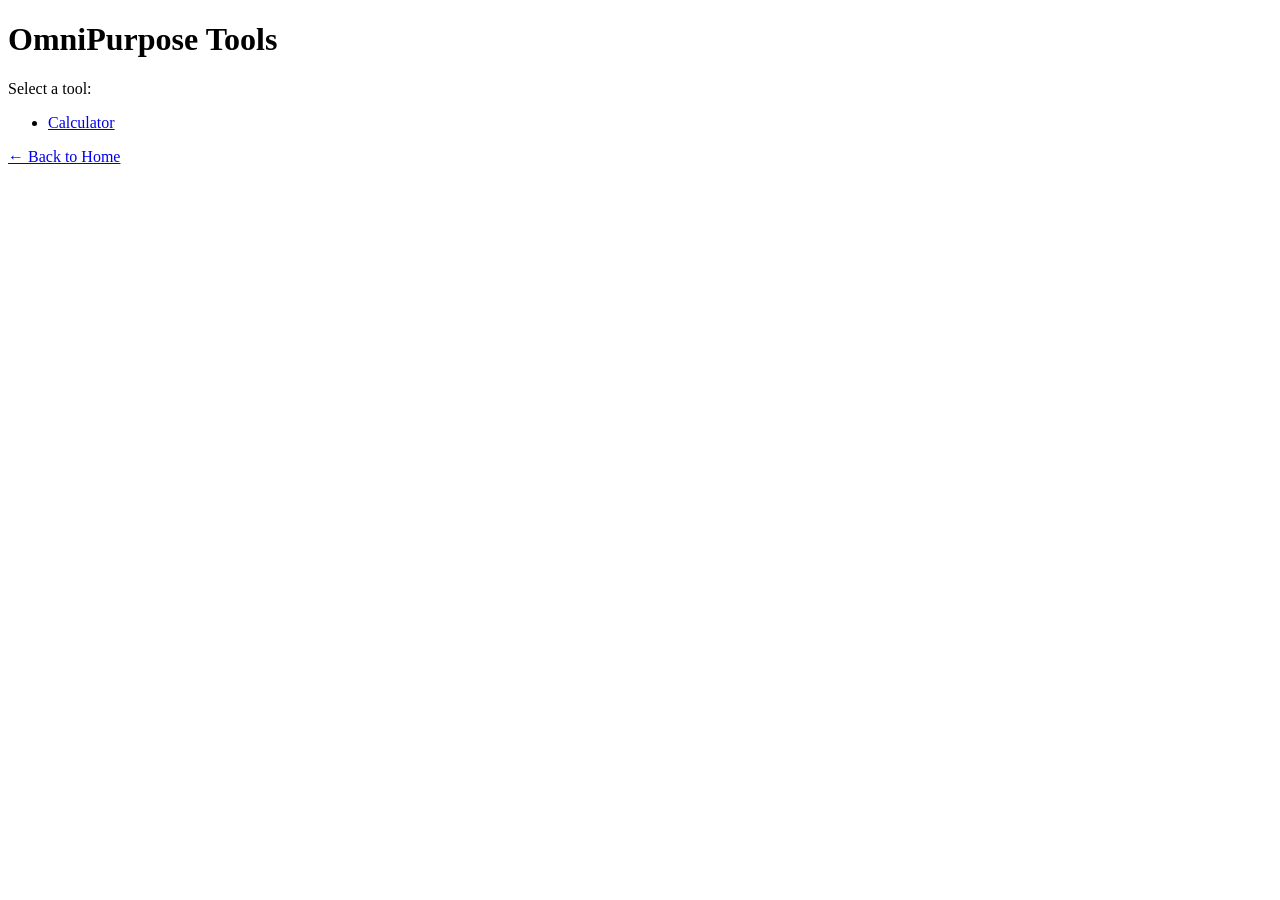
==== tools/index.html @ bcb344c3 "Create index.html" ====
<!DOCTYPE html>
<html>
<head>
  <title>Tools — OmniPurpose</title>
</head>
<body>

<h1>OmniPurpose Tools</h1>

<p>Select a tool:</p>

<ul>
  <li><a href="calculator.html">Calculator</a></li>
</ul>

<a href="/">← Back to Home</a>

</body>
</html>
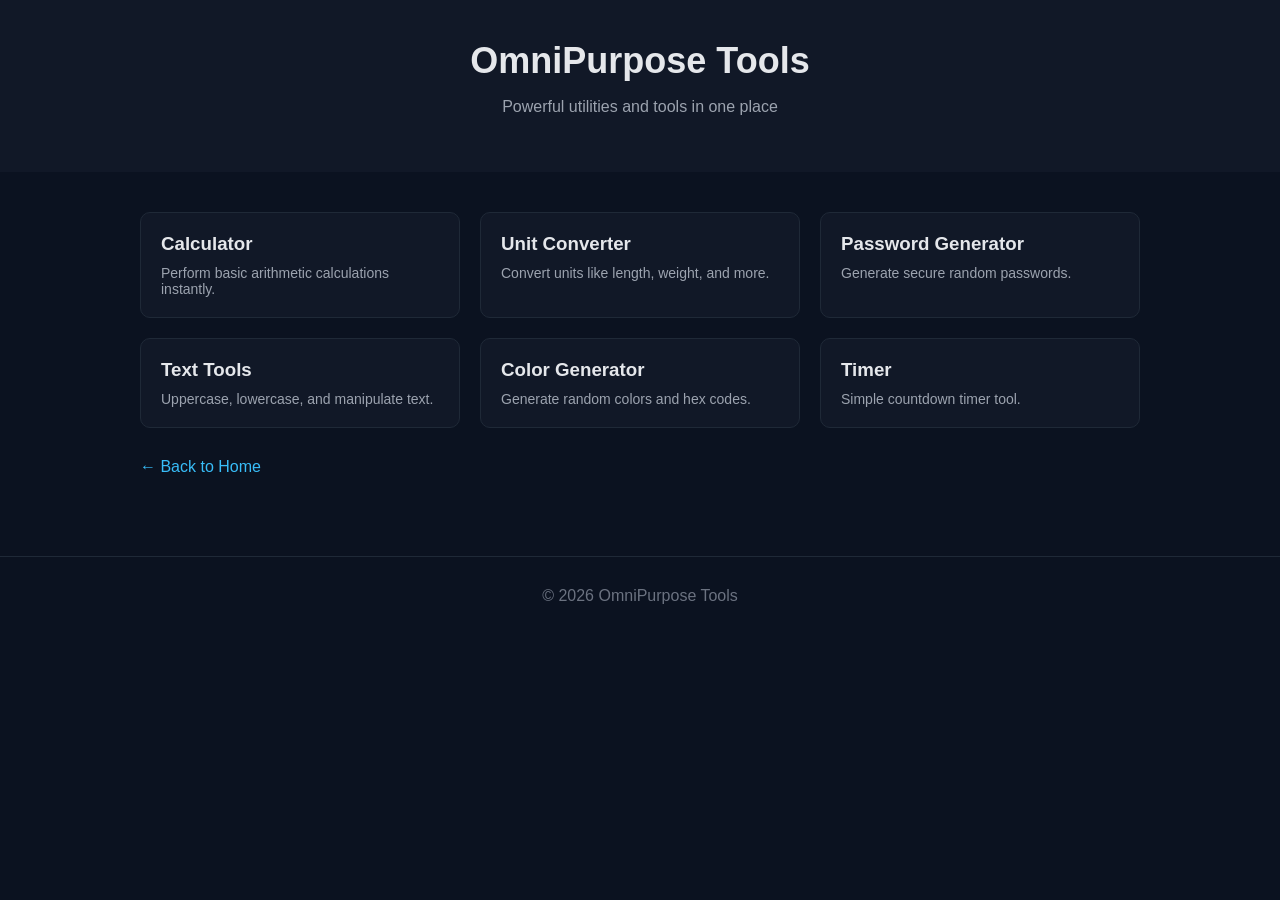
==== commit 7ae1a3c6: "Update index.html" ====
--- a/tools/index.html
+++ b/tools/index.html
@@ -1,19 +1,137 @@
 <!DOCTYPE html>
-<html>
+<html lang="en">
 <head>
-  <title>Tools — OmniPurpose</title>
+<meta charset="UTF-8">
+<meta name="viewport" content="width=device-width, initial-scale=1.0">
+<title>Tools — OmniPurpose</title>
+
+<style>
+body {
+  margin: 0;
+  background: #0b1220;
+  font-family: -apple-system, BlinkMacSystemFont, "Segoe UI", Roboto, Arial;
+  color: #e5e7eb;
+}
+
+header {
+  padding: 40px;
+  text-align: center;
+  background: #111827;
+}
+
+header h1 {
+  margin: 0;
+  font-size: 36px;
+}
+
+header p {
+  color: #9ca3af;
+}
+
+.container {
+  max-width: 1000px;
+  margin: auto;
+  padding: 40px 20px;
+}
+
+.tools-grid {
+  display: grid;
+  grid-template-columns: repeat(auto-fit, minmax(250px, 1fr));
+  gap: 20px;
+}
+
+.tool {
+  background: #111827;
+  padding: 20px;
+  border-radius: 10px;
+  text-decoration: none;
+  color: #e5e7eb;
+  transition: 0.2s;
+  border: 1px solid #1f2937;
+}
+
+.tool:hover {
+  background: #1f2937;
+  transform: translateY(-3px);
+}
+
+.tool h3 {
+  margin: 0 0 10px 0;
+}
+
+.tool p {
+  margin: 0;
+  color: #9ca3af;
+  font-size: 14px;
+}
+
+.back {
+  display: inline-block;
+  margin-top: 30px;
+  color: #38bdf8;
+  text-decoration: none;
+}
+
+footer {
+  text-align: center;
+  padding: 30px;
+  color: #6b7280;
+  border-top: 1px solid #1f2937;
+  margin-top: 40px;
+}
+</style>
+
 </head>
 <body>
 
+<header>
 <h1>OmniPurpose Tools</h1>
+<p>Powerful utilities and tools in one place</p>
+</header>
 
-<p>Select a tool:</p>
+<div class="container">
 
-<ul>
-  <li><a href="calculator.html">Calculator</a></li>
-</ul>
+<div class="tools-grid">
 
-<a href="/">← Back to Home</a>
+<a class="tool" href="calculator.html">
+<h3>Calculator</h3>
+<p>Perform basic arithmetic calculations instantly.</p>
+</a>
+
+<a class="tool" href="converter.html">
+<h3>Unit Converter</h3>
+<p>Convert units like length, weight, and more.</p>
+</a>
+
+<a class="tool" href="password.html">
+<h3>Password Generator</h3>
+<p>Generate secure random passwords.</p>
+</a>
+
+<a class="tool" href="text.html">
+<h3>Text Tools</h3>
+<p>Uppercase, lowercase, and manipulate text.</p>
+</a>
+
+<a class="tool" href="color.html">
+<h3>Color Generator</h3>
+<p>Generate random colors and hex codes.</p>
+</a>
+
+<a class="tool" href="timer.html">
+<h3>Timer</h3>
+<p>Simple countdown timer tool.</p>
+</a>
+
+</div>
+
+<a class="back" href="/">← Back to Home</a>
+
+</div>
+
+<footer>
+© 2026 OmniPurpose Tools
+</footer>
 
 </body>
 </html>
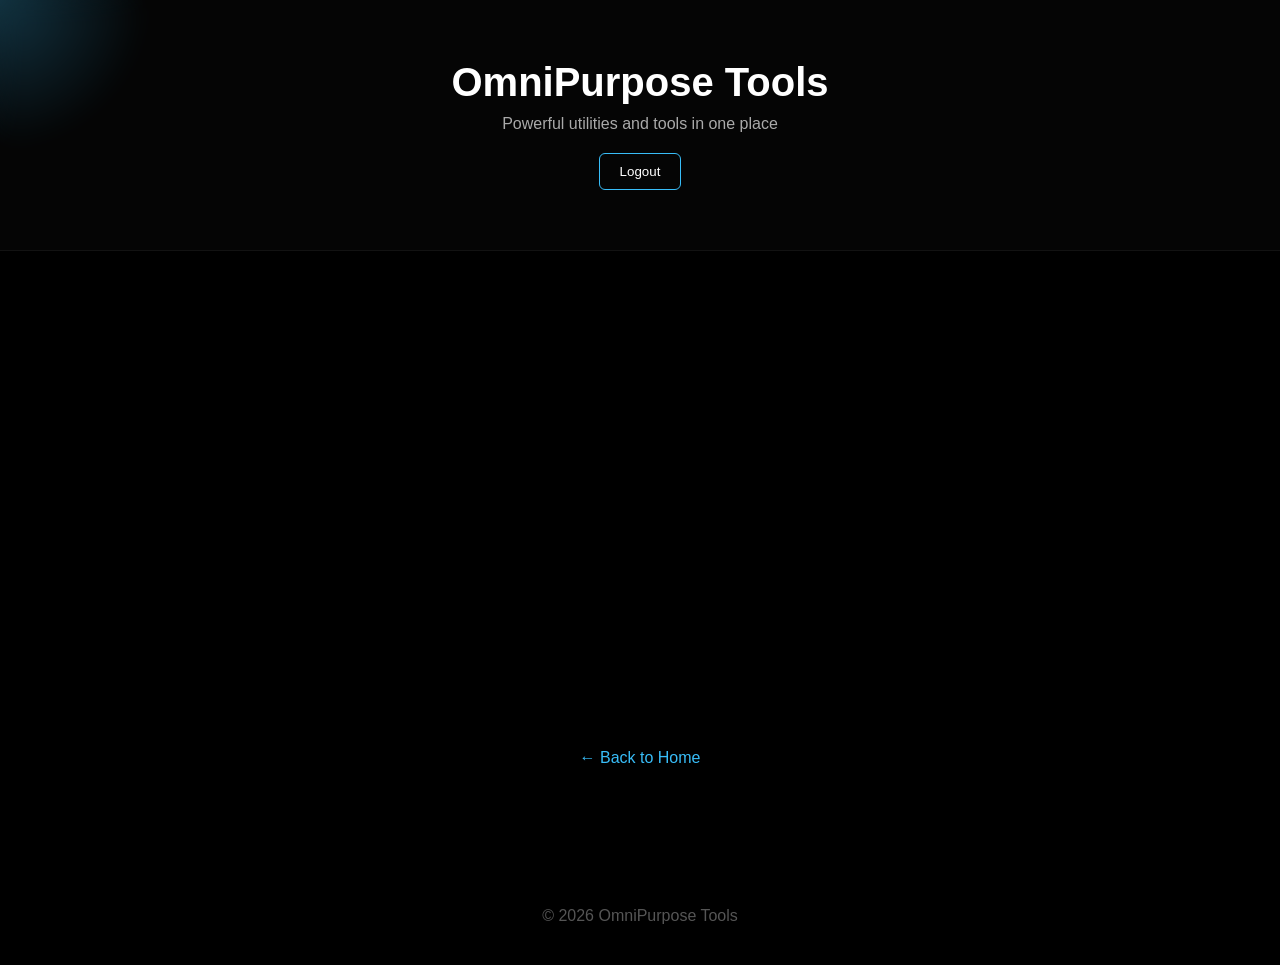
==== commit 8f46c981: "Update index.html" ====
--- a/tools/index.html
+++ b/tools/index.html
@@ -1,92 +1,178 @@
 <!DOCTYPE html>
 <html lang="en">
 <head>
+
 <meta charset="UTF-8">
 <meta name="viewport" content="width=device-width, initial-scale=1.0">
 <title>Tools — OmniPurpose</title>
 
+<meta http-equiv="Cache-Control" content="no-store" />
+<meta http-equiv="Pragma" content="no-cache" />
+<meta http-equiv="Expires" content="0" />
+
 <style>
-body {
-  margin: 0;
-  background: #0b1220;
-  font-family: -apple-system, BlinkMacSystemFont, "Segoe UI", Roboto, Arial;
-  color: #e5e7eb;
-}
-
-header {
-  padding: 40px;
-  text-align: center;
-  background: #111827;
-}
-
-header h1 {
-  margin: 0;
-  font-size: 36px;
-}
-
-header p {
-  color: #9ca3af;
-}
-
-.container {
-  max-width: 1000px;
-  margin: auto;
-  padding: 40px 20px;
-}
-
-.tools-grid {
-  display: grid;
-  grid-template-columns: repeat(auto-fit, minmax(250px, 1fr));
-  gap: 20px;
-}
-
-.tool {
-  background: #111827;
-  padding: 20px;
-  border-radius: 10px;
-  text-decoration: none;
-  color: #e5e7eb;
-  transition: 0.2s;
-  border: 1px solid #1f2937;
-}
-
-.tool:hover {
-  background: #1f2937;
-  transform: translateY(-3px);
-}
-
-.tool h3 {
-  margin: 0 0 10px 0;
-}
-
-.tool p {
-  margin: 0;
-  color: #9ca3af;
-  font-size: 14px;
-}
-
-.back {
-  display: inline-block;
-  margin-top: 30px;
-  color: #38bdf8;
-  text-decoration: none;
-}
-
-footer {
-  text-align: center;
-  padding: 30px;
-  color: #6b7280;
-  border-top: 1px solid #1f2937;
-  margin-top: 40px;
-}
+
+*{
+margin:0;
+padding:0;
+box-sizing:border-box;
+font-family:Inter,Segoe UI,Arial;
+}
+
+body{
+background:#000;
+color:white;
+overflow-x:hidden;
+}
+
+/* PARTICLE CANVAS */
+#particles{
+position:fixed;
+top:0;
+left:0;
+width:100%;
+height:100%;
+z-index:-2;
+}
+
+/* CURSOR GLOW */
+.cursor-glow{
+position:fixed;
+width:300px;
+height:300px;
+border-radius:50%;
+pointer-events:none;
+background:radial-gradient(circle,rgba(56,189,248,0.25) 0%,transparent 70%);
+transform:translate(-50%,-50%);
+z-index:-1;
+}
+
+/* HEADER */
+header{
+padding:60px 8%;
+text-align:center;
+background:rgba(255,255,255,0.02);
+backdrop-filter:blur(12px);
+border-bottom:1px solid rgba(255,255,255,0.05);
+}
+
+header h1{
+font-size:40px;
+margin-bottom:10px;
+}
+
+header p{
+color:#aaa;
+}
+
+.logout{
+margin-top:20px;
+padding:10px 20px;
+border:1px solid #38bdf8;
+background:transparent;
+color:white;
+cursor:pointer;
+border-radius:6px;
+transition:.3s;
+}
+
+.logout:hover{
+background:#38bdf8;
+color:black;
+}
+
+/* GRID */
+.container{
+max-width:1200px;
+margin:auto;
+padding:100px 8%;
+}
+
+.tools-grid{
+display:grid;
+grid-template-columns:repeat(auto-fit,minmax(280px,1fr));
+gap:40px;
+}
+
+.tool{
+background:rgba(255,255,255,0.05);
+padding:40px;
+border-radius:18px;
+text-decoration:none;
+color:white;
+position:relative;
+overflow:hidden;
+transition:.4s;
+opacity:0;
+transform:translateY(60px);
+}
+
+/* NEON BORDER */
+.tool::before{
+content:"";
+position:absolute;
+top:-2px;
+left:-2px;
+right:-2px;
+bottom:-2px;
+background:linear-gradient(45deg,#38bdf8,#7c3aed,#38bdf8);
+z-index:-1;
+filter:blur(20px);
+opacity:0;
+transition:.4s;
+}
+
+.tool:hover::before{
+opacity:1;
+}
+
+.tool:hover{
+transform:translateY(-10px) scale(1.03);
+}
+
+.tool h3{
+margin-bottom:15px;
+}
+
+.tool p{
+color:#aaa;
+font-size:14px;
+}
+
+.show{
+opacity:1;
+transform:translateY(0);
+transition:1s ease;
+}
+
+.back{
+display:block;
+text-align:center;
+margin-top:60px;
+color:#38bdf8;
+text-decoration:none;
+}
+
+footer{
+text-align:center;
+padding:40px;
+color:#555;
+background:#000;
+}
+
 </style>
 
 </head>
+
 <body>
+
+<canvas id="particles"></canvas>
+<div class="cursor-glow" id="glow"></div>
 
 <header>
 <h1>OmniPurpose Tools</h1>
 <p>Powerful utilities and tools in one place</p>
+<button class="logout" onclick="logout()">Logout</button>
 </header>
 
 <div class="container">
@@ -94,33 +180,33 @@
 <div class="tools-grid">
 
 <a class="tool" href="calculator.html">
-<h3>Calculator</h3>
-<p>Perform basic arithmetic calculations instantly.</p>
+<h3>Scientific Calculator</h3>
+<p>Advanced real-time mathematical engine.</p>
 </a>
 
 <a class="tool" href="converter.html">
 <h3>Unit Converter</h3>
-<p>Convert units like length, weight, and more.</p>
+<p>Accurate and fast measurement conversion.</p>
 </a>
 
 <a class="tool" href="password.html">
 <h3>Password Generator</h3>
-<p>Generate secure random passwords.</p>
+<p>Secure cryptographic password generation.</p>
 </a>
 
 <a class="tool" href="text.html">
 <h3>Text Tools</h3>
-<p>Uppercase, lowercase, and manipulate text.</p>
+<p>Transform and manipulate text instantly.</p>
 </a>
 
 <a class="tool" href="color.html">
 <h3>Color Generator</h3>
-<p>Generate random colors and hex codes.</p>
+<p>Dynamic color and palette creation.</p>
 </a>
 
 <a class="tool" href="timer.html">
 <h3>Timer</h3>
-<p>Simple countdown timer tool.</p>
+<p>Precision countdown utility.</p>
 </a>
 
 </div>
@@ -133,5 +219,82 @@
 © 2026 OmniPurpose Tools
 </footer>
 
+<script type="module">
+
+import { createClient } from "https://esm.sh/@supabase/supabase-js@2"
+
+const supabaseClient = createClient(
+"https://bhbdkarfpmvdbtdbsvmv.supabase.co",
+"sb_publishable_yhjFWE2LvzK3n4omhwzFuA_N2blhp38"
+)
+
+/* AUTH */
+const { data } = await supabaseClient.auth.getSession()
+if(!data.session){
+window.location.replace("/login.html")
+}
+
+/* LOGOUT */
+window.logout = async function(){
+await supabaseClient.auth.signOut()
+window.location.replace("/login.html")
+}
+
+/* PARTICLES */
+const canvas=document.getElementById("particles")
+const ctx=canvas.getContext("2d")
+
+canvas.width=window.innerWidth
+canvas.height=window.innerHeight
+
+let particles=[]
+for(let i=0;i<70;i++){
+particles.push({
+x:Math.random()*canvas.width,
+y:Math.random()*canvas.height,
+r:Math.random()*2,
+dx:(Math.random()-0.5)*0.5,
+dy:(Math.random()-0.5)*0.5
+})
+}
+
+function animate(){
+ctx.clearRect(0,0,canvas.width,canvas.height)
+particles.forEach(p=>{
+p.x+=p.dx
+p.y+=p.dy
+if(p.x<0||p.x>canvas.width)p.dx*=-1
+if(p.y<0||p.y>canvas.height)p.dy*=-1
+ctx.beginPath()
+ctx.arc(p.x,p.y,p.r,0,Math.PI*2)
+ctx.fillStyle="rgba(56,189,248,0.6)"
+ctx.fill()
+})
+requestAnimationFrame(animate)
+}
+animate()
+
+/* CURSOR GLOW */
+const glow=document.getElementById("glow")
+document.addEventListener("mousemove",e=>{
+glow.style.left=e.clientX+"px"
+glow.style.top=e.clientY+"px"
+})
+
+/* SCROLL REVEAL */
+const observer=new IntersectionObserver(entries=>{
+entries.forEach(entry=>{
+if(entry.isIntersecting){
+entry.target.classList.add("show")
+}
+})
+},{threshold:0.2})
+
+document.querySelectorAll(".tool").forEach(el=>{
+observer.observe(el)
+})
+
+</script>
+
 </body>
 </html>
